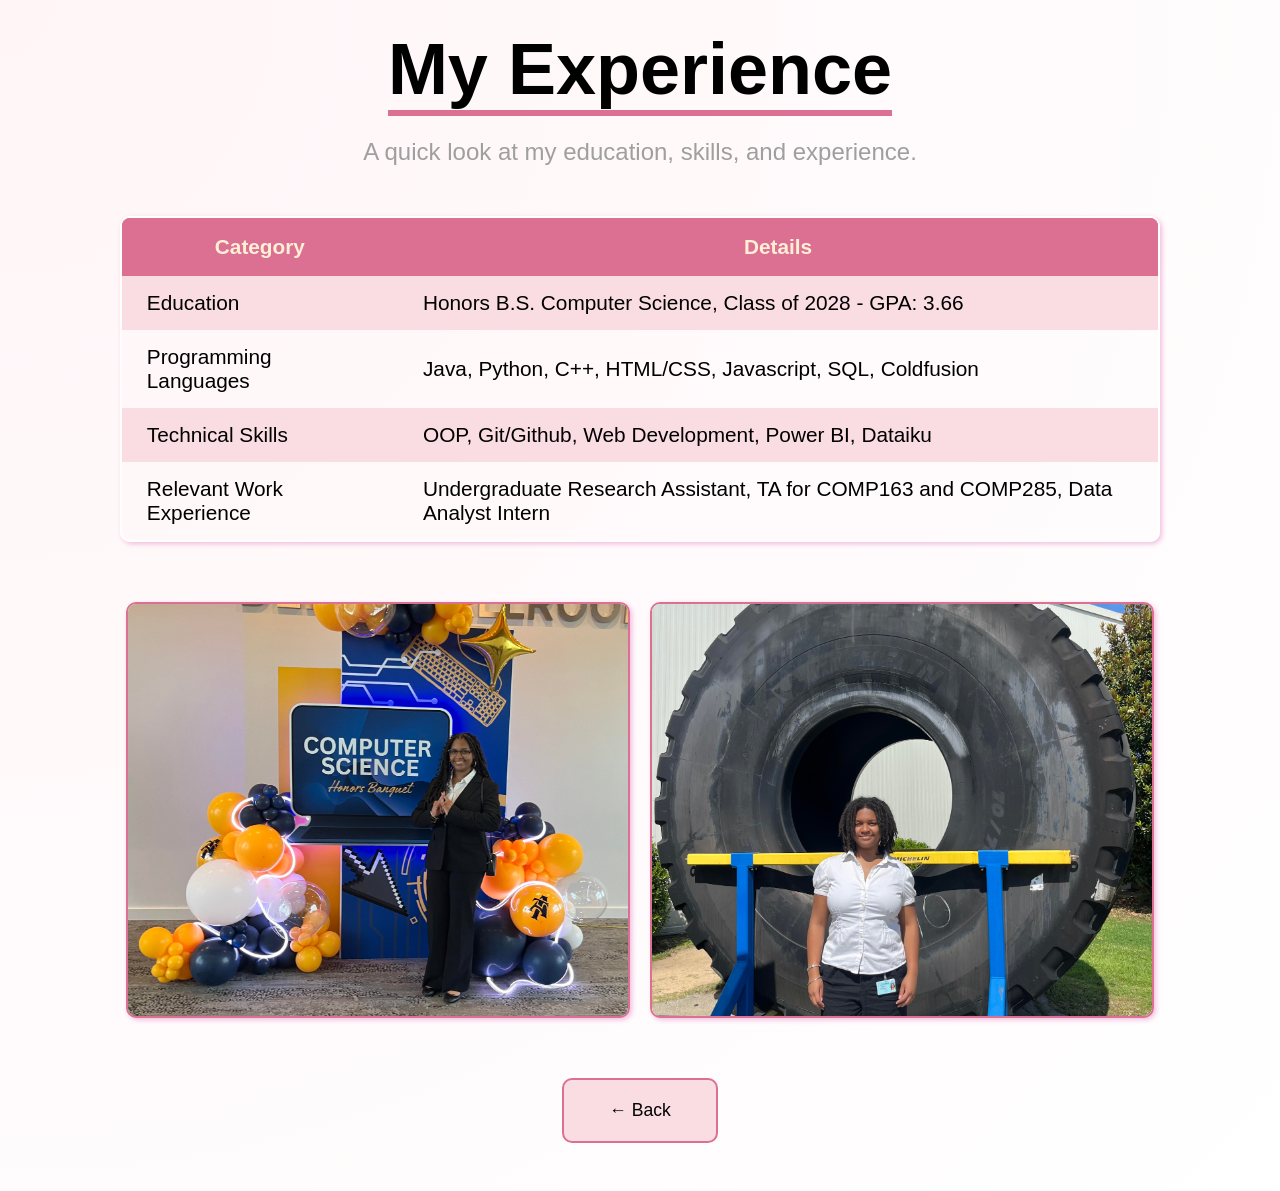
==== introduction.html @ 7b129885 "Initial website files" ====
<body style = "align-items: center; display: flex; flex-direction: column; font-family: 'Trebuchet MS', 'Lucida Sans Unicode', 'Lucida Grande', 'Lucida Sans', Arial, sans-serif; background: radial-gradient(circle at top left, #FFF5F7, #FFFFFF); padding: 20px" >
    <h1 style = "font-size: 4.5rem; border-bottom: 6px solid palevioletred; margin: 0 0 2px 0">
        My Experience
    </h1>
    <h2 style = "font-size: 1.5rem; color: rgb(159, 159, 159); padding-bottom: 10px; font-weight: 100;">
        A quick look at my education, skills, and experience.
    </h2>

        <table style="border-collapse: separate; border-spacing: 0; border: 2px solid #ffff; border-radius: 10px; overflow: hidden; width: 85%; font-size: 1.3rem; margin: 20px; box-shadow: 2px 2px 5px rgba(209, 46, 158, 0.3);">
        <tr>
            <th style="border: 2px solid palevioletred; padding: 15px 25px; color: papayawhip; background-color: palevioletred;">Category</th>
            <th style="border: 2px solid palevioletred; padding: 15px 25px; color: papayawhip; background-color: palevioletred;">Details</th>
        </tr>
        <tr>
            <td style="background-color: fadce3; padding: 15px 25px;">Education</td>
            <td style="background-color: fadce3; padding: 15px 25px;">Honors B.S. Computer Science, Class of 2028 - GPA: 3.66</td>
        </tr>
        <tr>
            <td style="padding: 15px 25px;">Programming Languages</td>
            <td style="padding: 15px 25px;">Java, Python, C++, HTML/CSS, Javascript, SQL, Coldfusion</td>
        </tr>
        <tr>
            <td style="background-color: fadce3; padding: 15px 25px;">Technical Skills</td>
            <td style="background-color: fadce3; padding: 15px 25px;">OOP, Git/Github, Web Development, Power BI, Dataiku</td>
        </tr>
        <tr>
            <td style="padding: 15px 25px;">Relevant Work Experience</td>
            <td style="padding: 15px 25px;">Undergraduate Research Assistant, TA for COMP163 and COMP285, Data Analyst Intern</td>
        </tr>

    </table>

    <!-- 
    Education: Honors B.S. Computer Science, Class of 2028, GPA: 3.66
    Programming Languages: Java, Python, C++, HTML/CSS, Javascript, SQL, Coldfusion
    Technical Skills: OOP, Git/Github, Web Development, Power BI, Dataiku
    Relevant Work Experience: Undergraduate Research Assistant, TA for COMP163 and COMP285, Data Analyst Intern
     -->

     <div style = "width: 100%; display: flex; align-items: center; gap: 20px; margin: 20px; padding: 20px; border-radius: 10px; justify-content: center;">
        <img src="img/img1.jpg" alt="Amaya Botanical" style = "width: 45%; max-width: 500px; border-radius: 10px; border-width: 2px; border-style: solid; border-color: palevioletred; box-shadow: 2px 2px 5px rgba(209, 46, 158, 0.3);" title = "Me at the 2026 Honors Computer Science banquet!";">
        <img src="img/img3.jpg" alt="Amaya Botanical" style = "width: 45%; max-width: 500px; border-radius: 10px; border-width: 2px; border-style: solid; border-color: palevioletred; box-shadow: 2px 2px 5px rgba(209, 46, 158, 0.3);" title = "Me at Michelin this summer!";">
    
    </div>





    <a href = index.html>
        <button type="button" style = "background-color: #FADCE3; border-radius: 10px; border: 2px solid palevioletred; padding: 20px 45px; margin: 20px; font-size: 1.1rem; font-weight: 500;">
            ← Back
        </button>
    </a>

</body>
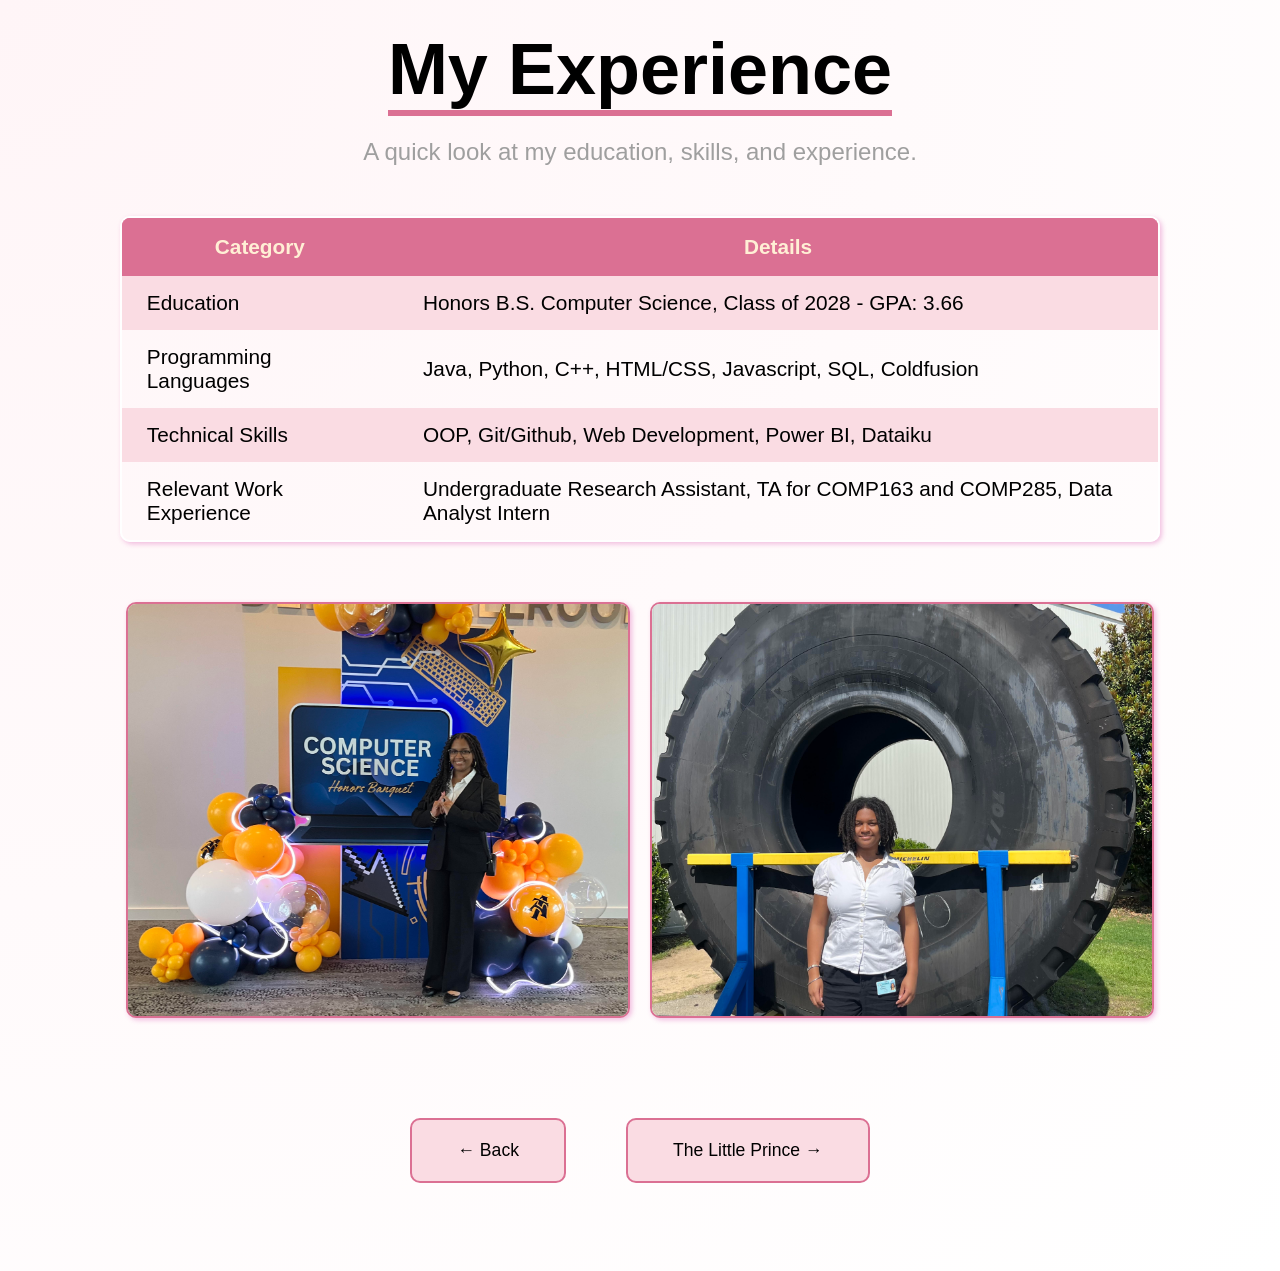
==== commit 6c3da1e0: "Connecting the pages and formatting" ====
--- a/introduction.html
+++ b/introduction.html
@@ -44,16 +44,20 @@
         <img src="img/img3.jpg" alt="Amaya Botanical" style = "width: 45%; max-width: 500px; border-radius: 10px; border-width: 2px; border-style: solid; border-color: palevioletred; box-shadow: 2px 2px 5px rgba(209, 46, 158, 0.3);" title = "Me at Michelin this summer!";">
     
     </div>
-
-
-
-
-
-    <a href = index.html>
-        <button type="button" style = "background-color: #FADCE3; border-radius: 10px; border: 2px solid palevioletred; padding: 20px 45px; margin: 20px; font-size: 1.1rem; font-weight: 500;">
-            ← Back
-        </button>
-    </a>
+    
+    
+    <div style = "width: 100%; display: flex; align-items: center; gap: 20px; margin: 20px; padding: 20px; border-radius: 10px; justify-content: center;">
+        <a href = index.html>
+            <button type="button" style = "background-color: #FADCE3; border-radius: 10px; border: 2px solid palevioletred; padding: 20px 45px; margin: 20px; font-size: 1.1rem; font-weight: 500;">
+                ← Back
+            </button>
+        </a>
+        <a href = little_prince.html>
+            <button type="button" style = "background-color: #FADCE3; border-radius: 10px; border: 2px solid palevioletred; padding: 20px 45px; margin: 20px; font-size: 1.1rem; font-weight: 500;">
+                The Little Prince →
+            </button>
+        </a>
+    </div>
 
 </body>
 
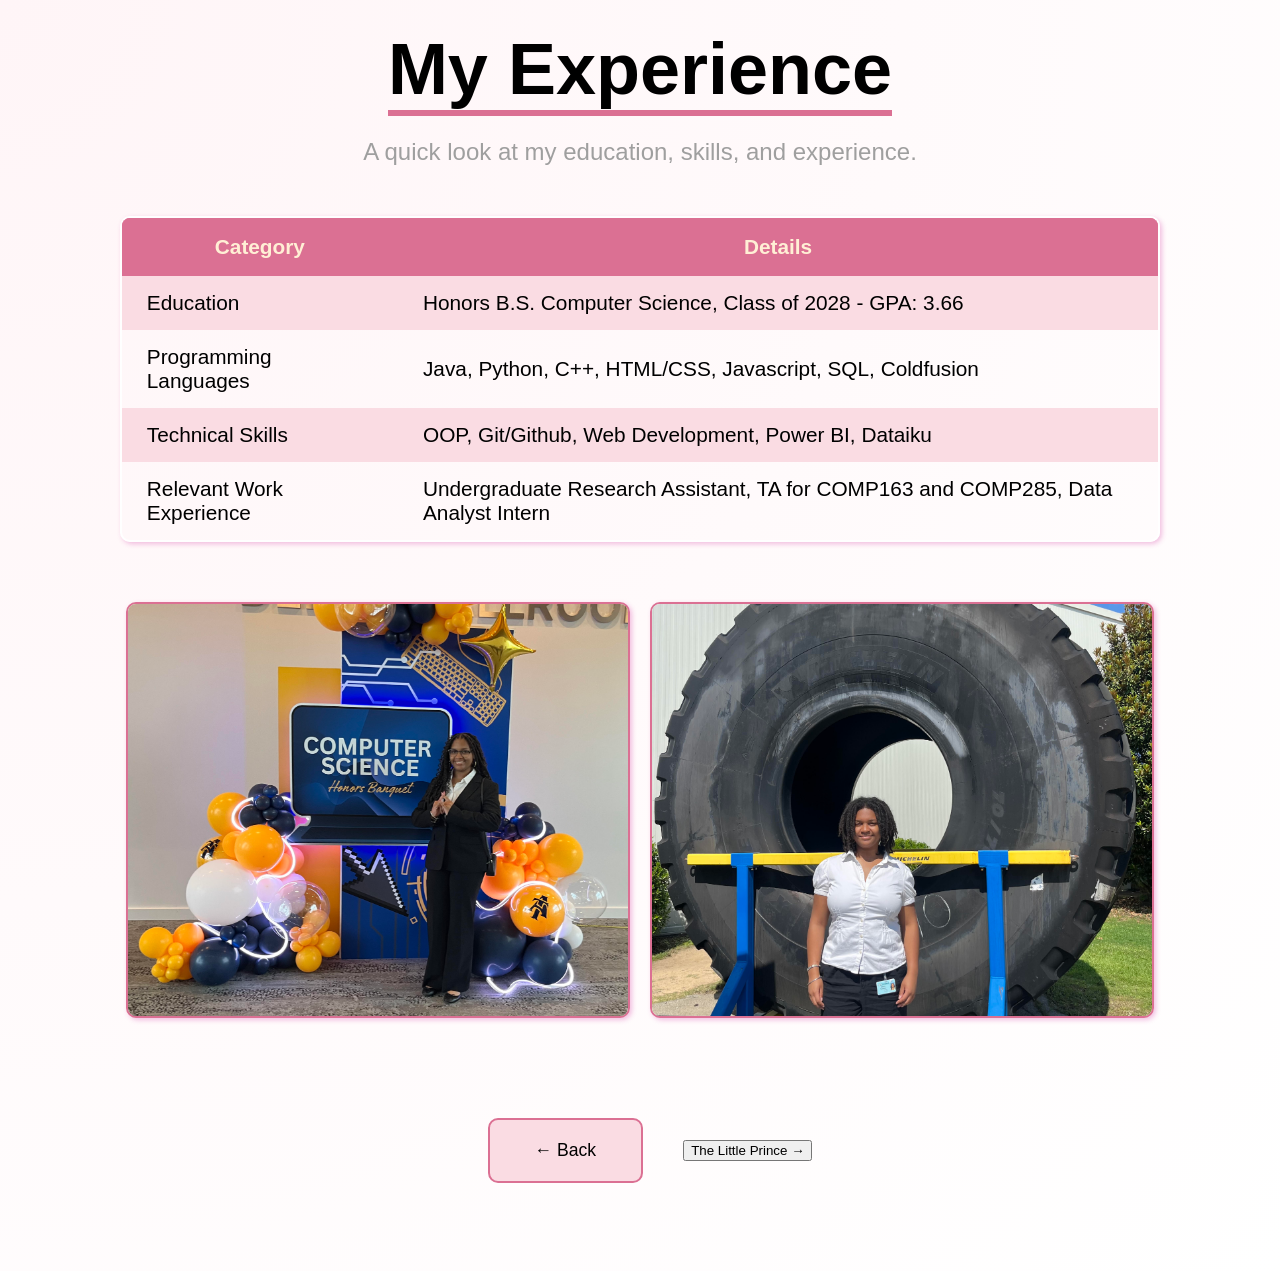
==== commit 7ba4ca6d: "Changed button styling and centering" ====
--- a/introduction.html
+++ b/introduction.html
@@ -52,8 +52,8 @@
                 ← Back
             </button>
         </a>
-        <a href = little_prince.html>
-            <button type="button" style = "background-color: #FADCE3; border-radius: 10px; border: 2px solid palevioletred; padding: 20px 45px; margin: 20px; font-size: 1.1rem; font-weight: 500;">
+    <a href = little_prince.html>
+            <button type="button" class="nav-button">
                 The Little Prince →
             </button>
         </a>
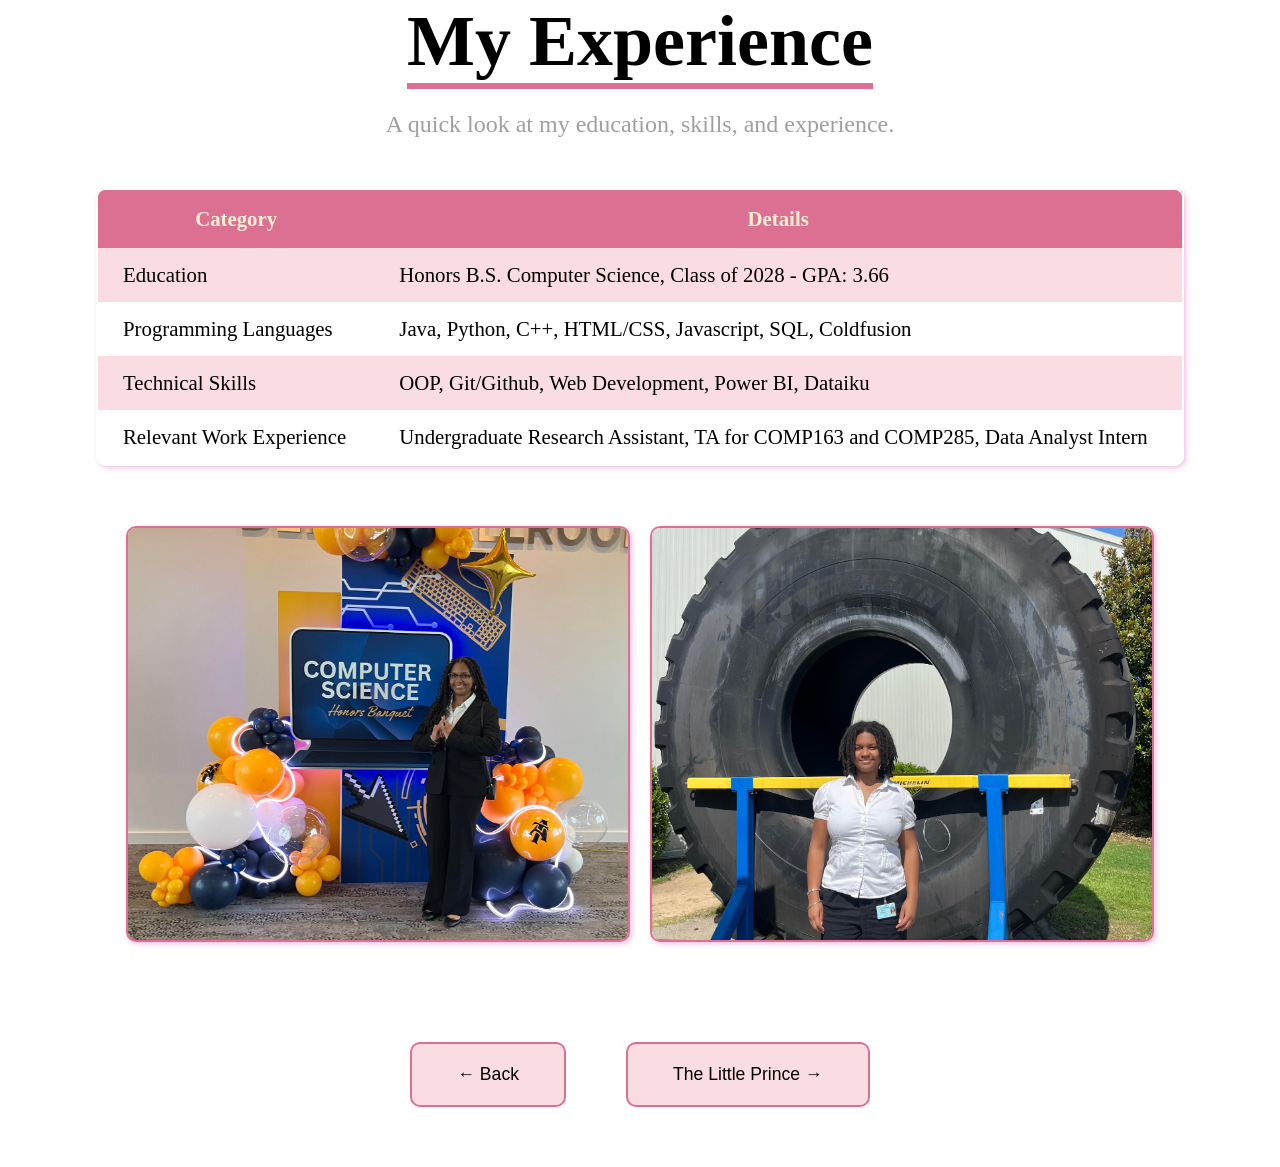
==== commit cb3f4610: "added styling" ====
--- a/introduction.html
+++ b/introduction.html
@@ -1,6 +1,12 @@
 
+<html lang="en">
+<head>
+    <meta charset="UTF-8">
+    <title>My Web Page</title>
+    <link rel="stylesheet" href="styles.css">
+</head>
 
-<body style = "align-items: center; display: flex; flex-direction: column; font-family: 'Trebuchet MS', 'Lucida Sans Unicode', 'Lucida Grande', 'Lucida Sans', Arial, sans-serif; background: radial-gradient(circle at top left, #FFF5F7, #FFFFFF); padding: 20px" >
+<body class="body">
     <h1 style = "font-size: 4.5rem; border-bottom: 6px solid palevioletred; margin: 0 0 2px 0">
         My Experience
     </h1>
--- a/styles.css
+++ b/styles.css
@@ -0,0 +1,59 @@
+.prince-img {
+    width: 45%;
+    max-width: 500px;
+}
+
+.prince-quote {
+    width: 45%;
+    max-width: 500px;
+    font-size: 1.3rem;
+    text-align: left;
+    margin-top: 20px;
+}
+
+.underline-text {
+    text-decoration: underline;
+}
+
+.highlight-text {
+    font-weight: bold;
+    background-color: orange;
+}
+
+.bold-text {
+    font-weight: bold;
+}
+
+.red-text {
+    font-weight: bold;
+    color: red;
+}
+
+.nav-bar {
+    width: 100%;
+    display: flex;
+    align-items: center;
+    gap: 20px;
+    margin: 20px;
+    padding: 20px;
+    border-radius: 10px;
+    justify-content: center;
+}
+
+.nav-button {
+    background-color: #FADCE3;
+    border-radius: 10px;
+    border: 2px solid palevioletred;
+    padding: 20px 45px;
+    margin: 20px;
+    font-size: 1.1rem;
+    font-weight: 500;
+}
+
+.body {
+    display: flex;
+    flex-direction: column;
+    align-items: center;
+    margin: 0;
+    padding: 0;
+}
